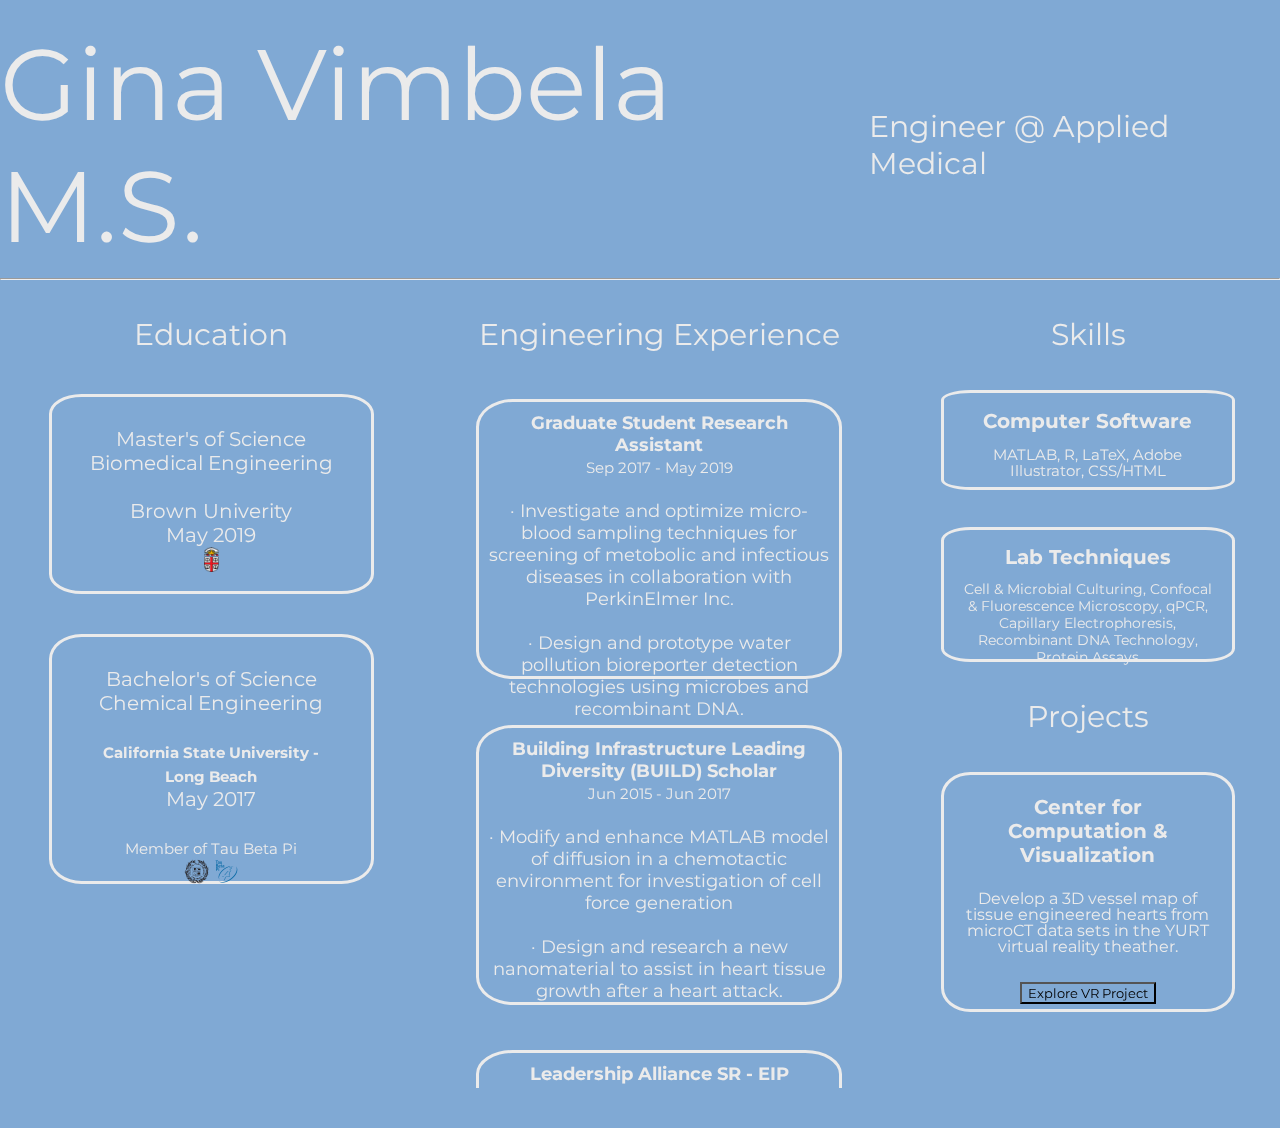
==== cv.html @ 32ebc9f7 "all files" ====
<!DOCTYPE html>
<meta charset="utf-8">

  <head>
    <link rel="stylesheet" href="style.css">
    <link rel="stylesheet" href="https://cdnjs.cloudflare.com/ajax/libs/font-awesome/4.7.0/css/font-awesome.min.css">
    <link href="https://fonts.googleapis.com/css?family=Montserrat|Nanum+Gothic&display=swap" rel="stylesheet">
    <style>
          * {
              box-sizing: border-box;
          }
          /*This just stops me getting horizontal scrolling if anything overflows the width*/
          body {
              overflow-x: hidden;
          }
          /*Just removing default browser padding/margin*/

          html,
          body {
              padding: 0;
              margin: 0;
              color: #ebebeb;
          }
          .subtitle{
            font-size: 30px;
            display:block;
          }
          .box{
            width: 80%;
            border-style:solid;
            margin:10%;
            height: 200px;
            float:center;
            border-radius:10%;
            font-size:20px;
          }
          .Brown{
            padding:30px;
            transition:1.5s;
          }
          .CSLB{
            padding:30px;
            height:250px;
            transition:1.5s;
          }
          .Skills{
            padding:20px;
            height:135px;
            line-height:15px;
            transition:1.5s;
          }
          .description{
            font-size:14px;
          }
          .descriptionPro{
            font-size:16px;
            line-height:16px;
          }
          .Software{
            line-height:16px;
            height:100px;
            font-size:15px;
            padding:20px;
            transition:1.5s;
          }
          .Work{
            height:280px;
            padding:10px;
            font-size:18px;
            transition:1.5s;
          }
          #sreip{
            height:240px;
          }
          /* 51BDFF */
          .Projects{
            padding:20px;
            height:240px;
          }
          .toVR{
            background-color:#80A9D4;
            font-family: 'Montserrat', sans-serif;
            color:'#ebebeb';
          }
        </style>
    </head>
    <body>
      <script>
        function highlightBrown(){
          var highlightList = document.getElementsByClassName("Brown");
          highlightList[0].style.backgroundColor='#D4E8FF';
          highlightList[0].style.color='#828282';

          var workList = document.getElementById("grad");
          workList.style.backgroundColor='#D4E8FF';
          workList.style.color='#828282';

          var spanHighlight = document.getElementsByClassName("special");
          for (var i = 0; i < spanHighlight.length; i++){
            spanHighlight[i].style.textDecoration = "underline";
            spanHighlight[i].style.textDecorationStyle =  "double";
            spanHighlight[i].style.textDecorationColor= "#80A9D4";
          }
          var soft = document.getElementsByClassName("Software");
          soft[0].style.backgroundColor='#D4E8FF';
          soft[0].style.color='#828282';

          var skill = document.getElementsByClassName("Skills");
          skill[0].style.backgroundColor='#D4E8FF';
          skill[0].style.color='#828282';
        }
        function dehighlightBrown(){
          var highlightList = document.getElementsByClassName("Brown");
          highlightList[0].style.backgroundColor='#80A9D4';
          highlightList[0].style.color='#ebebeb';

          var workList = document.getElementById("grad");
          workList.style.backgroundColor='#80A9D4';
          workList.style.color='#ebebeb';

          var spanHighlight = document.getElementsByClassName("special");
          for (var i = 0; i < spanHighlight.length; i++){
            spanHighlight[i].style.textDecoration = "none";
          }
          var soft = document.getElementsByClassName("Software");
          soft[0].style.backgroundColor='#80A9D4';
          soft[0].style.color='#ebebeb';

          var skill = document.getElementsByClassName("Skills");
          skill[0].style.backgroundColor='#80A9D4';
          skill[0].style.color='#ebebeb';
        }
        function highlightCSLB(){
          var highlightList = document.getElementsByClassName("CSLB");
          highlightList[0].style.backgroundColor='#D4E8FF';
          highlightList[0].style.color='#828282';

          var workList = document.getElementById("undergrad");
          workList.style.backgroundColor='#D4E8FF';
          workList.style.color='#828282';

          var spanHighlight = document.getElementsByClassName("cslbSpecial");
          for (var i = 0; i < spanHighlight.length; i++){
            spanHighlight[i].style.textDecoration = "underline";
            spanHighlight[i].style.textDecorationStyle =  "double";
            spanHighlight[i].style.textDecorationColor= "#80A9D4";
          }

          var soft = document.getElementsByClassName("Software");
          soft[0].style.backgroundColor='#D4E8FF';
          soft[0].style.color='#828282';

          var skill = document.getElementsByClassName("Skills");
          skill[0].style.backgroundColor='#D4E8FF';
          skill[0].style.color='#828282';
        }
        function dehighlightCSLB(){
          var highlightList = document.getElementsByClassName("CSLB");
          highlightList[0].style.backgroundColor='#80A9D4';
          highlightList[0].style.color='#ebebeb';

          var workList = document.getElementById("undergrad");
          workList.style.backgroundColor='#80A9D4';
          workList.style.color='#ebebeb';

          var spanHighlight = document.getElementsByClassName("cslbSpecial");
          for (var i = 0; i < spanHighlight.length; i++){
            spanHighlight[i].style.textDecoration = "none";
          }
          var soft = document.getElementsByClassName("Software");
          soft[0].style.backgroundColor='#80A9D4';
          soft[0].style.color='#ebebeb';

          var skill = document.getElementsByClassName("Skills");
          skill[0].style.backgroundColor='#80A9D4';
          skill[0].style.color='#ebebeb';
        }
        function sreipHighlight(){
          var highlightList = document.getElementById("sreip");
          highlightList.style.backgroundColor='#D4E8FF';
          highlightList.style.color='#828282';

          var spanHighlight = document.getElementsByClassName("sreipSpecial");
          for (var i = 0; i < spanHighlight.length; i++){
            spanHighlight[i].style.textDecoration = "underline";
            spanHighlight[i].style.textDecorationStyle =  "double";
            spanHighlight[i].style.textDecorationColor= "#80A9D4";
          }
        }
        function sreipDeHighlight(){
          var highlightList = document.getElementById("sreip");
          highlightList.style.backgroundColor='#80A9D4';
          highlightList.style.color='#ebebeb';
        }
        </script>
    <div class="Top">Gina Vimbela M.S. <br>
      <span class="subtitle">  Engineer @ Applied Medical</span>
    </div>
    <hr>

    <div class="Container">
        <div class="Left"> <span class="subtitle"> Education  </span>
          <div class ="box Brown" onmouseover="highlightBrown();" onmouseout="dehighlightBrown();">
            Master's of Science <br>
            Biomedical Engineering <br><br>
            Brown Univerity<br>
            May 2019 <br>
            <img src="brown.png" width="15" height="25">
          </div>
          <div class ="box CSLB" onmouseover='highlightCSLB();' onmouseout="dehighlightCSLB();">
            Bachelor's of Science <br>
            Chemical Engineering <br><br>
            <span style="font-size:15px"><b>California State University - Long Beach </b></span><br>
            May 2017<br><br>
            <span style="font-size:15px">Member of Tau Beta Pi</span><br>
            <img src="cslb.png" width="25" height="25">
            <img src="tbp.png" width="25" height="25">
          </div>
          <div style="height:500px"></div>
        </div>
        <div class="Middle"> <span class="subtitle">Engineering Experience </span>

          <div class ="box Work" id="grad" onmouseover="highlightBrown();" onmouseout="dehighlightBrown();">
            <b>Graduate Student Research Assistant</b><br>
            <span style="font-size:15px">Sep 2017 - May 2019<br></span><br>
          · <span class="special">Investigate</span> and <span class="special">optimize</span> micro-blood sampling techniques
          for screening of <span class="special">metobolic and infectious diseases</span> in collaboration with <span class="special">PerkinElmer Inc.</span><br><br>
          · <span class="special">Design</span> and <span class="special">prototype</span> water pollution <span class="special">bioreporter detection technologies</span>
          using microbes and recombinant DNA.
          </div>
          <div class ="box Work" id="undergrad" onmouseover='highlightCSLB();' onmouseout="dehighlightCSLB();">
            <b>Building Infrastructure Leading Diversity (BUILD) Scholar</b> <br>
            <span style="font-size:15px">Jun 2015 - Jun 2017<br></span><br>
          · Modify and enhance <span class="cslbSpecial">MATLAB model</span> of diffusion in a chemotactic environment for <span class="cslbSpecial">investigation of cell
            force generation</span><br><br>
          · <span class="cslbSpecial">Design</span> and <span class="cslbSpecial">research</span> a new <span class="cslbSpecial">nanomaterial</span> to assist in heart tissue growth after a heart attack.
          </div>
          <div class ="box Work" id="sreip" onmouseover="sreipHighlight();" onmouseout="sreipDeHighlight();">
            <b>Leadership Alliance SR - EIP</b><br><br>
            <span style="font-size:15px"><em>Brown University & Rhode Island Hospital </em></span><br>
            <span style="font-size:15px">Jun 2016 - Aug 2016</span><br><br>
          · <span class="sreipSpecial">Develop code-based pipeline</span> for production of <span class="sreipSpecial">informational visualizations</span> of lipid ion alterations for investigation of
            <span class="sreipSpecial">White Matter Diseases</span>.
          </div>
          <div style="height:500px">

          </div>
        </div>
        <div class="Right">
          <span class="subtitle">Skills</span>
          <div class ="box Software">
            <span style="font-size:20px"><b>Computer Software</b></span><br><br>
              <span class="special cslbSpecial">MATLAB</span>, R, <span class="special cslbSpecial">LaTeX</span>, Adobe Illustrator, CSS/HTML
          </div>
          <div class ="box Skills">
            <b>Lab Techniques</b><br><br>
            <span class="description"><span class="cslbSpecial">Cell & Microbial Culturing</span>, <span class="cslbSpecial">Confocal & Fluorescence Microscopy</span>,
              <span class="special">qPCR</span>, <span class="special">Capillary Electrophoresis</span>, <span class="special">Recombinant DNA Technology</span>, Protein Assays</span>
          </div>
          <span class="subtitle">Projects</span>
          <div class ="box Projects">
            <b>Center for Computation & Visualization </b><br><br>
            <div class="descriptionPro">Develop a 3D vessel map of tissue
              engineered hearts from microCT data sets in the YURT virtual reality theather.</div><br>
              <button class="toVR" onclick="window.location.href = 'vr.html';"> Explore VR Project</button>
          </div>
          <div style="height:500px"></div>
        </div>
      </div>
    </div class="Container">

    </body>
---- style.css ----
body{
  background-color: #80A9D4;
  -webkit-animation: fadeIn ease 2s;
  -webkit-animation-iteration-count: 1;
  -webkit-animation-fill-mode: forwards;
}

h1{
  font-family: 'Montserrat', sans-serif;
  /*font-family: 'Nanum Gothic', sans-serif;*/
  font-size: 200px;
  color: #D6E0EB;
  line-height: 160px;
  letter-spacing: -25px;
}
.column1{
  width: 60%;
  float: left;
}
.column2{
  margin-top: 130px;
  margin-left: 20px;
  width:38%;
  float: right;
}
.row{
  width:100%;
  display: table;
  float: left;
}
.navButtons{
  margin-top: 50px;
  text-align: center;
  width:80%;
  height: 40px;
  font-family: 'Montserrat', sans-serif;
  font-size: 20px;
  background-color: #80A9D4;
  border:none;
  float: right;
}

.underline--magical {
  background-image: linear-gradient(120deg, #C3C3C3 0%, #CBE3FF 100%);
  background-repeat: no-repeat;
  background-size: 100% 0.2em;
  background-position: 0 88%;
  transition: background-size 0.25s ease-in;
}
.underline--magical:hover{
  background-size: 100% 88%;
}


.fa {
  padding: 20px;
  font-size: 30px;
  width: 20px;
  height: 20px;
  text-align: center;
  text-decoration: none;
  border-radius: 50%;
}

.fa-linkedin {
  background: #007bb5;
  color: white;
}
.fa:hover {
  opacity: 0.7;
}
.fa{
  margin-left:50%;
}
@keyframes fadeIn {
  0% {
      opacity: 0;
  }
  100% {
      opacity: 1;
   }
}

/********** SLIDESHOWW **********/
.publications {box-sizing:border-box}

/* Slideshow container */
.slideshow-container {
  margin-top: 20px;
  max-height: 600px;
  max-width:600px;
  position: relative;
  margin: auto;
  box-shadow: 6px 6px 0 -6px black, 8px 0 6px -8px black;
}
.slideshow-container:before, .slideshow-container:after {
  z-index: -1;
  position: absolute;
  content: "";
  bottom: 15px;
  left: 10px;
  width: 50%;
  top: 80%;
  max-width:300px;
  background: rgba(0, 0, 0, 0.7);
  box-shadow: 0 15px 10px rgba(0, 0, 0, 0.7);
  transform: rotate(-3deg);
}

.slideshow-container:after {
  transform: rotate(3deg);
  right: 10px;
  left: auto;
}
/* Hide the images by default */
.mySlides {
  display: none;
}

/* Next & previous buttons */
.prev, .next {
  cursor: pointer;
  position: absolute;
  top: 50%;
  width: auto;
  margin-top: -22px;
  padding: 16px;
  color: white;
  font-weight: bold;
  font-size: 18px;
  transition: 0.6s ease;
  border-radius: 0 3px 3px 0;
  user-select: none;
}

/* Position the "next button" to the right */
.next {
  right: 0;
  border-radius: 3px 0 0 3px;
}

/* On hover, add a black background color with a little bit see-through */
.prev:hover, .next:hover {
  background-color: rgba(0,0,0,0.8);
}

/* Caption text */
.text {
  color: #f2f2f2;
  font-size: 15px;
  padding: 8px 12px;
  position: absolute;
  bottom: 8px;
  width: 100%;
  text-align: center;
}

/* Number text (1/3 etc) */
.numbertext {
  color: #f2f2f2;
  font-size: 12px;
  padding: 8px 12px;
  position: absolute;
  top: 0;
}

/* The dots/bullets/indicators */
.dot {
  cursor: pointer;
  height: 15px;
  width: 15px;
  margin: 0 2px;
  background-color: #bbb;
  border-radius: 50%;
  display: inline-block;
  transition: background-color 0.6s ease;
}

.active, .dot:hover {
  background-color: #717171;
}

/* Fading animation */
.fade {
  -webkit-animation-name: fade;
  -webkit-animation-duration: 1.5s;
  animation-name: fade;
  animation-duration: 1.5s;
}

@-webkit-keyframes fade {
  from {opacity: .4}
  to {opacity: 1}
}

@keyframes fade {
  from {opacity: .4}
  to {opacity: 1}
}


.pubs{
  font-family: 'Montserrat', sans-serif;
  font-size:140px;
  color: #D6E0EB;
  letter-spacing: -20px;
  font-size: 130px;
  text-align:center;
  margin-top:20px;
}

/********** VR ********/

.VRcontent {
  font-family: 'Montserrat', sans-serif;
  color: #F6F6F6;
  font-size: 20px;
  line-height: 1.45;
}
.vr {
  font-family: 'Montserrat', sans-serif;
  color:  #FFFFFF;
  opacity: 0.7;
  letter-spacing: -0.06em;
  font-size: 60px;
  -webkit-animation: fadeInTitle ease 2s;
  -webkit-animation-iteration-count: 1;
  -webkit-animation-fill-mode: forwards;
}
.aboutVR{
  text-align: center;
  margin-left: 50px;
  margin-right: 50px;
  opacity: 1;
}

/**** Homepage Button *****/

/*  DOT COLOR #F08080*/
.homepageButton{
  float: left;
  left: 5px;
  top: 5px;
  src:url("index.html");
  border-style: solid;
  border-color:#FFFFFF;
  border-width: 2px;
  transition:1s;
  background-color: transparent;
  width:50px;
  font-size:10px;
}
.homepageButton:hover{
  transition:1s;
  background-color: #FFFFFF;
}

/************  CV ************/


/*Flexbox gives us the flexiness we need. The top just stays put as there is no scrolling on the body due to the page never exceeding viewport height*/
.Top {
    margin-top: 20px;
    font-family: 'Montserrat', sans-serif;
    display: flex;
    align-items: center;
    justify-content: center;
    font-size: 100px;
    position: relative;
    z-index: 10;
    height: 250px;
}
/*This is our main wrapping element, it's made 100vh high to ensure it is always the correct size and then moved into place and padded with negative margin and padding*/
.Container {
    display: flex;
    overflow: hidden;
    height: 100vh;
    margin-top: -100px;
    padding-top: 100px;
    position: relative;
    width: 100%;
    backface-visibility: hidden;
    will-change: overflow;
    text-align: center;
    margin-bottom: 40px;
}
/*All the scrollable sections should overflow and be whatever height they need to be. As they are flex-items (due to being inside a flex container) they could be made to stretch full height at all times if needed.
WebKit inertia scrolling is being added here for any present/future devices that are able to make use of it.
*/
.Left,
.Middle,
.Right {
    margin-top: 20px;
    font-family: 'Montserrat', sans-serif;
    overflow: auto;
    height: auto;
    padding: .5rem;
    -webkit-overflow-scrolling: touch;
    -ms-overflow-style: none;
}
/*Entirely optional – just wanted to remove the scrollbar on WebKit browsers as I find them ugly*/
.Left::-webkit-scrollbar,
.Middle::-webkit-scrollbar,
.Right::-webkit-scrollbar {
    display: none;
}
/*  Left and Right are set sizes while the Middle is set to flex one so it occupies all remaining space. This could be set as a width too if prefereable, perhaps using calc.*/
.Left {
    width: 33%;
    text-align:center;
    float:center;
}

.Middle {
    width: 33%;
    flex: 1;
}

.Right {
    width: 30%;
  }
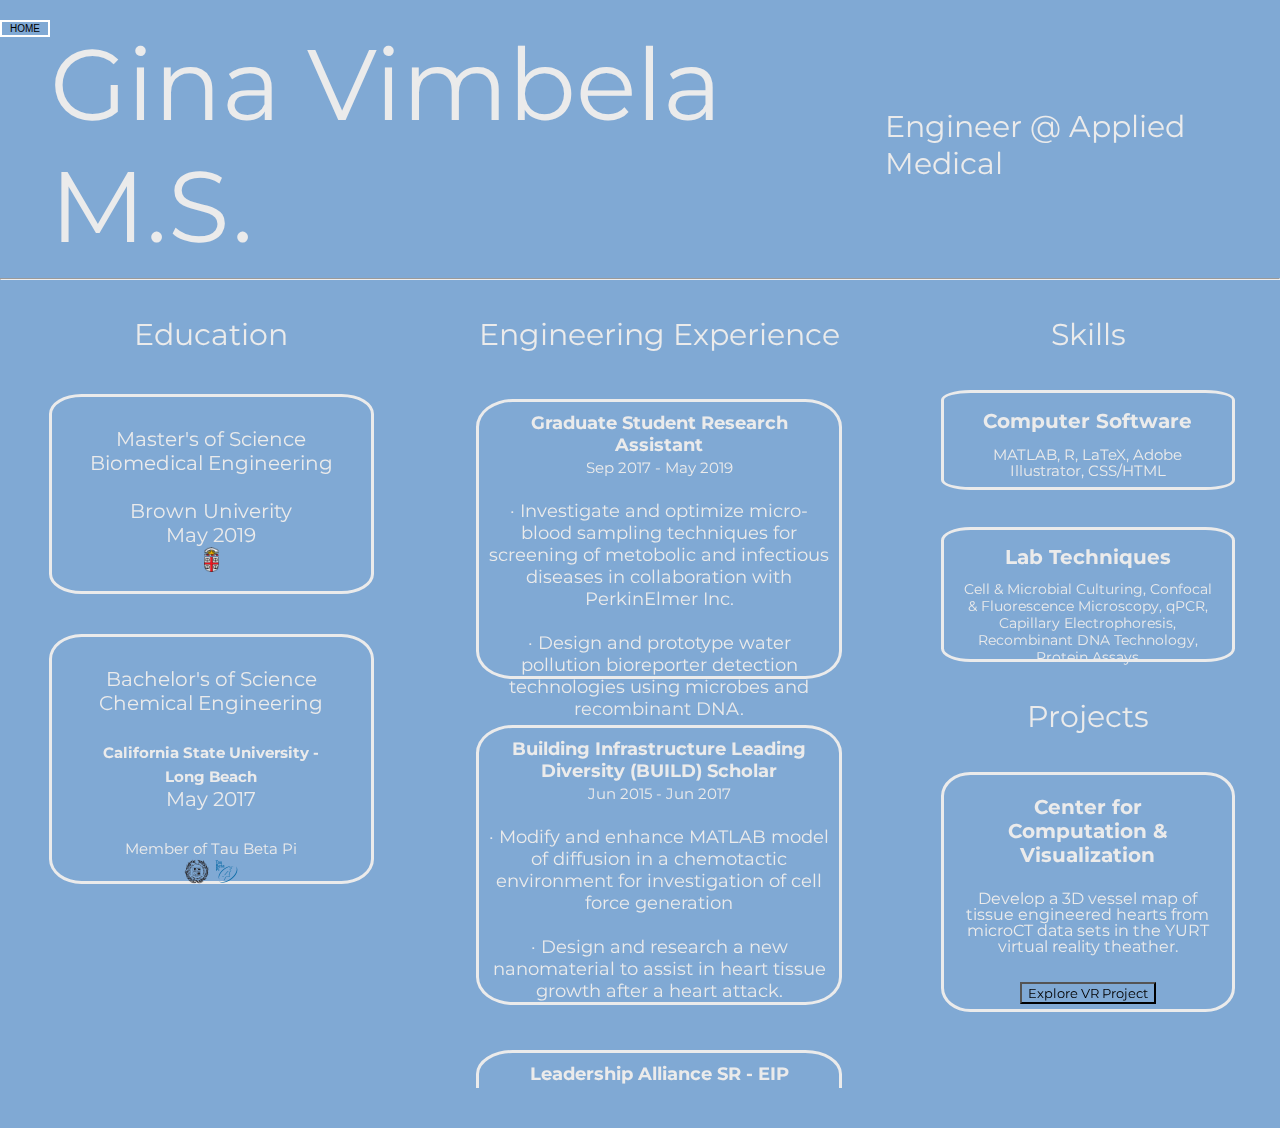
==== commit bdb93b61: "all files" ====
--- a/cv.html
+++ b/cv.html
@@ -193,7 +193,10 @@
           highlightList.style.color='#ebebeb';
         }
         </script>
-    <div class="Top">Gina Vimbela M.S. <br>
+
+  <button onclick="window.location.href = 'index.html';" class="homepageButton">HOME</button>
+    <div class="Top">
+      Gina Vimbela M.S. <br>
       <span class="subtitle">  Engineer @ Applied Medical</span>
     </div>
     <hr>
--- a/style.css
+++ b/style.css
@@ -319,3 +319,15 @@
 .Right {
     width: 30%;
   }
+
+.head{
+    border-radius: 50%;
+    border-style: solid;
+    border-color: #FFFFFF;
+    padding:15px;
+    -webkit-animation: fadeInAbout ease 2s;
+    -webkit-animation-iteration-count: 1;
+    -webkit-animation-fill-mode: forwards;
+    margin-left:30%;
+
+}
